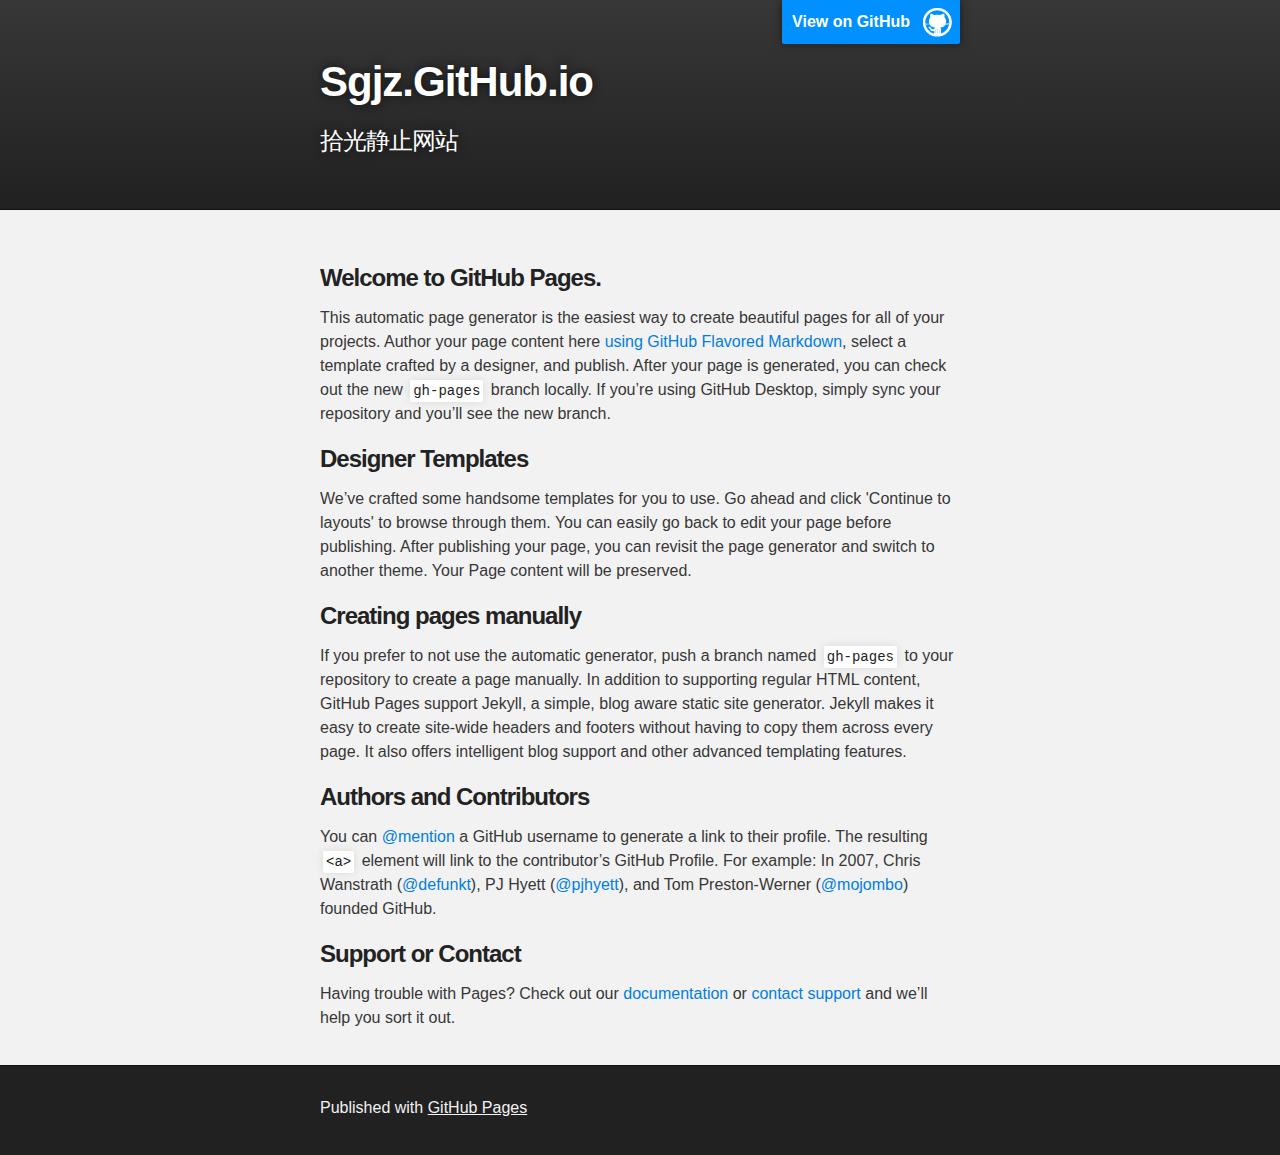
==== index.html @ ea0bc55b "Replace master branch with page content via GitHub" ====
<!DOCTYPE html>
<html>

  <head>
    <meta charset='utf-8'>
    <meta http-equiv="X-UA-Compatible" content="chrome=1">
    <meta name="description" content="Sgjz.GitHub.io : 拾光静止网站">

    <link rel="stylesheet" type="text/css" media="screen" href="stylesheets/stylesheet.css">

    <title>Sgjz.GitHub.io</title>
  </head>

  <body>

    <!-- HEADER -->
    <div id="header_wrap" class="outer">
        <header class="inner">
          <a id="forkme_banner" href="https://github.com/sgjz">View on GitHub</a>

          <h1 id="project_title">Sgjz.GitHub.io</h1>
          <h2 id="project_tagline">拾光静止网站</h2>

        </header>
    </div>

    <!-- MAIN CONTENT -->
    <div id="main_content_wrap" class="outer">
      <section id="main_content" class="inner">
        <h3>
<a id="welcome-to-github-pages" class="anchor" href="#welcome-to-github-pages" aria-hidden="true"><span aria-hidden="true" class="octicon octicon-link"></span></a>Welcome to GitHub Pages.</h3>

<p>This automatic page generator is the easiest way to create beautiful pages for all of your projects. Author your page content here <a href="https://guides.github.com/features/mastering-markdown/">using GitHub Flavored Markdown</a>, select a template crafted by a designer, and publish. After your page is generated, you can check out the new <code>gh-pages</code> branch locally. If you’re using GitHub Desktop, simply sync your repository and you’ll see the new branch.</p>

<h3>
<a id="designer-templates" class="anchor" href="#designer-templates" aria-hidden="true"><span aria-hidden="true" class="octicon octicon-link"></span></a>Designer Templates</h3>

<p>We’ve crafted some handsome templates for you to use. Go ahead and click 'Continue to layouts' to browse through them. You can easily go back to edit your page before publishing. After publishing your page, you can revisit the page generator and switch to another theme. Your Page content will be preserved.</p>

<h3>
<a id="creating-pages-manually" class="anchor" href="#creating-pages-manually" aria-hidden="true"><span aria-hidden="true" class="octicon octicon-link"></span></a>Creating pages manually</h3>

<p>If you prefer to not use the automatic generator, push a branch named <code>gh-pages</code> to your repository to create a page manually. In addition to supporting regular HTML content, GitHub Pages support Jekyll, a simple, blog aware static site generator. Jekyll makes it easy to create site-wide headers and footers without having to copy them across every page. It also offers intelligent blog support and other advanced templating features.</p>

<h3>
<a id="authors-and-contributors" class="anchor" href="#authors-and-contributors" aria-hidden="true"><span aria-hidden="true" class="octicon octicon-link"></span></a>Authors and Contributors</h3>

<p>You can <a href="https://help.github.com/articles/basic-writing-and-formatting-syntax/#mentioning-users-and-teams" class="user-mention">@mention</a> a GitHub username to generate a link to their profile. The resulting <code>&lt;a&gt;</code> element will link to the contributor’s GitHub Profile. For example: In 2007, Chris Wanstrath (<a href="https://github.com/defunkt" class="user-mention">@defunkt</a>), PJ Hyett (<a href="https://github.com/pjhyett" class="user-mention">@pjhyett</a>), and Tom Preston-Werner (<a href="https://github.com/mojombo" class="user-mention">@mojombo</a>) founded GitHub.</p>

<h3>
<a id="support-or-contact" class="anchor" href="#support-or-contact" aria-hidden="true"><span aria-hidden="true" class="octicon octicon-link"></span></a>Support or Contact</h3>

<p>Having trouble with Pages? Check out our <a href="https://help.github.com/pages">documentation</a> or <a href="https://github.com/contact">contact support</a> and we’ll help you sort it out.</p>
      </section>
    </div>

    <!-- FOOTER  -->
    <div id="footer_wrap" class="outer">
      <footer class="inner">
        <p>Published with <a href="https://pages.github.com">GitHub Pages</a></p>
      </footer>
    </div>

    

  </body>
</html>
---- stylesheets/stylesheet.css ----
/*******************************************************************************
Slate Theme for GitHub Pages
by Jason Costello, @jsncostello
*******************************************************************************/

@import url(github-light.css);

/*******************************************************************************
MeyerWeb Reset
*******************************************************************************/

html, body, div, span, applet, object, iframe,
h1, h2, h3, h4, h5, h6, p, blockquote, pre,
a, abbr, acronym, address, big, cite, code,
del, dfn, em, img, ins, kbd, q, s, samp,
small, strike, strong, sub, sup, tt, var,
b, u, i, center,
dl, dt, dd, ol, ul, li,
fieldset, form, label, legend,
table, caption, tbody, tfoot, thead, tr, th, td,
article, aside, canvas, details, embed,
figure, figcaption, footer, header, hgroup,
menu, nav, output, ruby, section, summary,
time, mark, audio, video {
  margin: 0;
  padding: 0;
  border: 0;
  font: inherit;
  vertical-align: baseline;
}

/* HTML5 display-role reset for older browsers */
article, aside, details, figcaption, figure,
footer, header, hgroup, menu, nav, section {
  display: block;
}

ol, ul {
  list-style: none;
}

table {
  border-collapse: collapse;
  border-spacing: 0;
}

/*******************************************************************************
Theme Styles
*******************************************************************************/

body {
  box-sizing: border-box;
  color:#373737;
  background: #212121;
  font-size: 16px;
  font-family: 'Myriad Pro', Calibri, Helvetica, Arial, sans-serif;
  line-height: 1.5;
  -webkit-font-smoothing: antialiased;
}

h1, h2, h3, h4, h5, h6 {
  margin: 10px 0;
  font-weight: 700;
  color:#222222;
  font-family: 'Lucida Grande', 'Calibri', Helvetica, Arial, sans-serif;
  letter-spacing: -1px;
}

h1 {
  font-size: 36px;
  font-weight: 700;
}

h2 {
  padding-bottom: 10px;
  font-size: 32px;
  background: url('../images/bg_hr.png') repeat-x bottom;
}

h3 {
  font-size: 24px;
}

h4 {
  font-size: 21px;
}

h5 {
  font-size: 18px;
}

h6 {
  font-size: 16px;
}

p {
  margin: 10px 0 15px 0;
}

footer p {
  color: #f2f2f2;
}

a {
  text-decoration: none;
  color: #007edf;
  text-shadow: none;

  transition: color 0.5s ease;
  transition: text-shadow 0.5s ease;
  -webkit-transition: color 0.5s ease;
  -webkit-transition: text-shadow 0.5s ease;
  -moz-transition: color 0.5s ease;
  -moz-transition: text-shadow 0.5s ease;
  -o-transition: color 0.5s ease;
  -o-transition: text-shadow 0.5s ease;
  -ms-transition: color 0.5s ease;
  -ms-transition: text-shadow 0.5s ease;
}

a:hover, a:focus {text-decoration: underline;}

footer a {
  color: #F2F2F2;
  text-decoration: underline;
}

em {
  font-style: italic;
}

strong {
  font-weight: bold;
}

img {
  position: relative;
  margin: 0 auto;
  max-width: 739px;
  padding: 5px;
  margin: 10px 0 10px 0;
  border: 1px solid #ebebeb;

  box-shadow: 0 0 5px #ebebeb;
  -webkit-box-shadow: 0 0 5px #ebebeb;
  -moz-box-shadow: 0 0 5px #ebebeb;
  -o-box-shadow: 0 0 5px #ebebeb;
  -ms-box-shadow: 0 0 5px #ebebeb;
}

p img {
  display: inline;
  margin: 0;
  padding: 0;
  vertical-align: middle;
  text-align: center;
  border: none;
}

pre, code {
  width: 100%;
  color: #222;
  background-color: #fff;

  font-family: Monaco, "Bitstream Vera Sans Mono", "Lucida Console", Terminal, monospace;
  font-size: 14px;

  border-radius: 2px;
  -moz-border-radius: 2px;
  -webkit-border-radius: 2px;
}

pre {
  width: 100%;
  padding: 10px;
  box-shadow: 0 0 10px rgba(0,0,0,.1);
  overflow: auto;
}

code {
  padding: 3px;
  margin: 0 3px;
  box-shadow: 0 0 10px rgba(0,0,0,.1);
}

pre code {
  display: block;
  box-shadow: none;
}

blockquote {
  color: #666;
  margin-bottom: 20px;
  padding: 0 0 0 20px;
  border-left: 3px solid #bbb;
}


ul, ol, dl {
  margin-bottom: 15px
}

ul {
  list-style-position: inside;
  list-style: disc;
  padding-left: 20px;
}

ol {
  list-style-position: inside;
  list-style: decimal;
  padding-left: 20px;
}

dl dt {
  font-weight: bold;
}

dl dd {
  padding-left: 20px;
  font-style: italic;
}

dl p {
  padding-left: 20px;
  font-style: italic;
}

hr {
  height: 1px;
  margin-bottom: 5px;
  border: none;
  background: url('../images/bg_hr.png') repeat-x center;
}

table {
  border: 1px solid #373737;
  margin-bottom: 20px;
  text-align: left;
 }

th {
  font-family: 'Lucida Grande', 'Helvetica Neue', Helvetica, Arial, sans-serif;
  padding: 10px;
  background: #373737;
  color: #fff;
 }

td {
  padding: 10px;
  border: 1px solid #373737;
 }

form {
  background: #f2f2f2;
  padding: 20px;
}

/*******************************************************************************
Full-Width Styles
*******************************************************************************/

.outer {
  width: 100%;
}

.inner {
  position: relative;
  max-width: 640px;
  padding: 20px 10px;
  margin: 0 auto;
}

#forkme_banner {
  display: block;
  position: absolute;
  top:0;
  right: 10px;
  z-index: 10;
  padding: 10px 50px 10px 10px;
  color: #fff;
  background: url('../images/blacktocat.png') #0090ff no-repeat 95% 50%;
  font-weight: 700;
  box-shadow: 0 0 10px rgba(0,0,0,.5);
  border-bottom-left-radius: 2px;
  border-bottom-right-radius: 2px;
}

#header_wrap {
  background: #212121;
  background: -moz-linear-gradient(top, #373737, #212121);
  background: -webkit-linear-gradient(top, #373737, #212121);
  background: -ms-linear-gradient(top, #373737, #212121);
  background: -o-linear-gradient(top, #373737, #212121);
  background: linear-gradient(top, #373737, #212121);
}

#header_wrap .inner {
  padding: 50px 10px 30px 10px;
}

#project_title {
  margin: 0;
  color: #fff;
  font-size: 42px;
  font-weight: 700;
  text-shadow: #111 0px 0px 10px;
}

#project_tagline {
  color: #fff;
  font-size: 24px;
  font-weight: 300;
  background: none;
  text-shadow: #111 0px 0px 10px;
}

#downloads {
  position: absolute;
  width: 210px;
  z-index: 10;
  bottom: -40px;
  right: 0;
  height: 70px;
  background: url('../images/icon_download.png') no-repeat 0% 90%;
}

.zip_download_link {
  display: block;
  float: right;
  width: 90px;
  height:70px;
  text-indent: -5000px;
  overflow: hidden;
  background: url(../images/sprite_download.png) no-repeat bottom left;
}

.tar_download_link {
  display: block;
  float: right;
  width: 90px;
  height:70px;
  text-indent: -5000px;
  overflow: hidden;
  background: url(../images/sprite_download.png) no-repeat bottom right;
  margin-left: 10px;
}

.zip_download_link:hover {
  background: url(../images/sprite_download.png) no-repeat top left;
}

.tar_download_link:hover {
  background: url(../images/sprite_download.png) no-repeat top right;
}

#main_content_wrap {
  background: #f2f2f2;
  border-top: 1px solid #111;
  border-bottom: 1px solid #111;
}

#main_content {
  padding-top: 40px;
}

#footer_wrap {
  background: #212121;
}



/*******************************************************************************
Small Device Styles
*******************************************************************************/

@media screen and (max-width: 480px) {
  body {
    font-size:14px;
  }

  #downloads {
    display: none;
  }

  .inner {
    min-width: 320px;
    max-width: 480px;
  }

  #project_title {
  font-size: 32px;
  }

  h1 {
    font-size: 28px;
  }

  h2 {
    font-size: 24px;
  }

  h3 {
    font-size: 21px;
  }

  h4 {
    font-size: 18px;
  }

  h5 {
    font-size: 14px;
  }

  h6 {
    font-size: 12px;
  }

  code, pre {
    min-width: 320px;
    max-width: 480px;
    font-size: 11px;
  }

}
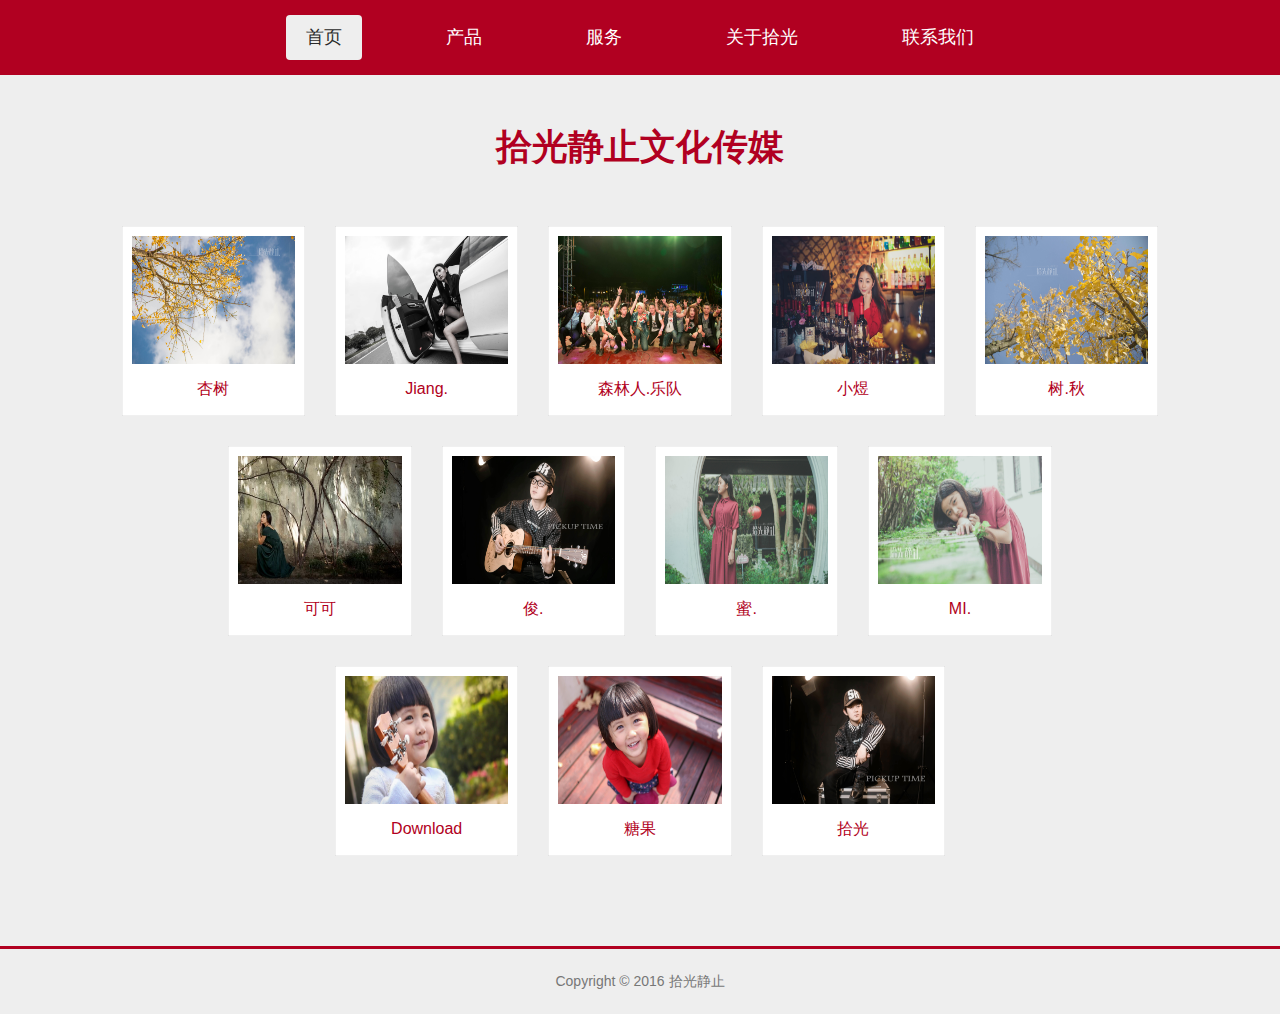
==== commit 911605b2: "init" ====
--- a/index.html
+++ b/index.html
@@ -1,67 +1,653 @@
 <!DOCTYPE html>
-<html>
-
-  <head>
-    <meta charset='utf-8'>
-    <meta http-equiv="X-UA-Compatible" content="chrome=1">
-    <meta name="description" content="Sgjz.GitHub.io : 拾光静止网站">
-
-    <link rel="stylesheet" type="text/css" media="screen" href="stylesheets/stylesheet.css">
-
-    <title>Sgjz.GitHub.io</title>
-  </head>
-
-  <body>
-
-    <!-- HEADER -->
-    <div id="header_wrap" class="outer">
-        <header class="inner">
-          <a id="forkme_banner" href="https://github.com/sgjz">View on GitHub</a>
-
-          <h1 id="project_title">Sgjz.GitHub.io</h1>
-          <h2 id="project_tagline">拾光静止网站</h2>
-
-        </header>
+<!--[if lt IE 7]> <html class="no-js lt-ie9 lt-ie8 lt-ie7" lang="en"> 
+<![endif]-->
+<!--[if IE 7]> <html class="no-js lt-ie9 lt-ie8" lang="en"> 
+<![endif]-->
+<!--[if IE 8]> <html class="no-js lt-ie9" lang="en"> <![endif]-->
+<!--[if gt IE 8]><!-->
+<html class="no-js" lang="en">
+<!--<![endif]-->
+
+<head>
+    <title>贵州拾光静止文化传媒有限公司</title>
+    <meta name="keywords" content="拾光静止,拾光,静止,影像传媒,张俊,贵州拾光,欧亚学院,大坝场" />
+    <meta name="description" content="贵州拾光静止文化传媒有限公司网站"/>
+    <meta name="author" content="张颐，974901054@qq.com">
+    <meta name="viewport" content="width=device-width, initial-scale=1.0">
+    <meta charset="UTF-8">
+    <!-- <link href='http://fonts.googleapis.com/css?family=Open+Sans:400italic,600italic,700italic,400,600,700,800' rel='stylesheet' type='text/css'> -->
+    <!-- CSS Bootstrap & Custom -->
+    <link rel="stylesheet" href="css/bootstrap.min.css">
+    <link rel="stylesheet" href="css/animate.css">
+    <link rel="stylesheet" href="css/font-awesome.min.css">
+    <link rel="stylesheet" href="css/templatemo_misc.css">
+    <!-- Main CSS -->
+    <link rel="stylesheet" href="css/templatemo_style.css">
+    <!-- Favicons -->
+    <link rel="shortcut icon" href="images/ico/favicon.ico">
+</head>
+
+<body>
+    <div class="site-header">
+        <div class="main-navigation">
+            <div class="responsive_menu">
+                <ul>
+                    <!-- <li><a class="show-1 templatemo_home" href="#">Gallery</a></li>
+                    <li><a class="show-2 templatemo_page2" href="#">Products</a></li>
+                    <li><a class="show-3 templatemo_page3" href="#">Services</a></li>
+                    <li><a class="show-4 templatemo_page4" href="#">About Us</a></li>
+                    <li><a class="show-5 templatemo_page5" href="#">Contact Us</a></li> -->
+
+                    <li><a class="show-1 templatemo_home" href="#">首页</a></li>
+                    <li><a class="show-2 templatemo_page2" href="#">产品</a></li>
+                    <li><a class="show-3 templatemo_page3" href="#">服务</a></li>
+                    <li><a class="show-4 templatemo_page4" href="#">关于拾光</a></li>
+                    <li><a class="show-5 templatemo_page5" href="#">联系我们</a></li>
+                
+                </ul>
+            </div>
+            <div class="container">
+                <div class="row">
+                    <div class="col-md-12 responsive-menu">
+                        <a href="#" class="menu-toggle-btn">
+                            <i class="fa fa-bars"></i>
+                        </a>
+                    </div>
+                    <!-- /.col-md-12 -->
+                    <div class="col-md-12 main_menu">
+                        <ul>
+                            <li><a class="show-1 templatemo_home" href="#">首页</a></li>
+                            <li><a class="show-2 templatemo_page2" href="#">产品</a></li>
+                            <li><a class="show-3 templatemo_page3" href="#">服务</a></li>
+                            <li><a class="show-4 templatemo_page4" href="#">关于拾光</a></li>
+                            <li><a class="show-5 templatemo_page5" href="#">联系我们</a></li>
+                        </ul>
+                    </div>
+                    <!-- /.col-md-12 -->
+                </div>
+                <!-- /.row -->
+            </div>
+            <a class="navigation-bg" href="#" title="" target="_blank"><img src="images/header.png" alt="" /></a>
+            <!-- /.container -->
+        </div>
+        <!-- /.main-navigation -->
+        <div class="container">
+            <div class="row">
+                <div class="col-md-12 text-center">
+                    <a class="templatemo_logo" href="http://www.cssmoban.com/">
+                        <h1><!-- Concept -->拾光静止文化传媒</h1>
+                    </a>
+                    <!-- /.logo -->
+                </div>
+                <!-- /.col-md-12 -->
+            </div>
+            <!-- /.row -->
+        </div>
+        <!-- /.container -->
     </div>
-
-    <!-- MAIN CONTENT -->
-    <div id="main_content_wrap" class="outer">
-      <section id="main_content" class="inner">
-        <h3>
-<a id="welcome-to-github-pages" class="anchor" href="#welcome-to-github-pages" aria-hidden="true"><span aria-hidden="true" class="octicon octicon-link"></span></a>Welcome to GitHub Pages.</h3>
-
-<p>This automatic page generator is the easiest way to create beautiful pages for all of your projects. Author your page content here <a href="https://guides.github.com/features/mastering-markdown/">using GitHub Flavored Markdown</a>, select a template crafted by a designer, and publish. After your page is generated, you can check out the new <code>gh-pages</code> branch locally. If you’re using GitHub Desktop, simply sync your repository and you’ll see the new branch.</p>
-
-<h3>
-<a id="designer-templates" class="anchor" href="#designer-templates" aria-hidden="true"><span aria-hidden="true" class="octicon octicon-link"></span></a>Designer Templates</h3>
-
-<p>We’ve crafted some handsome templates for you to use. Go ahead and click 'Continue to layouts' to browse through them. You can easily go back to edit your page before publishing. After publishing your page, you can revisit the page generator and switch to another theme. Your Page content will be preserved.</p>
-
-<h3>
-<a id="creating-pages-manually" class="anchor" href="#creating-pages-manually" aria-hidden="true"><span aria-hidden="true" class="octicon octicon-link"></span></a>Creating pages manually</h3>
-
-<p>If you prefer to not use the automatic generator, push a branch named <code>gh-pages</code> to your repository to create a page manually. In addition to supporting regular HTML content, GitHub Pages support Jekyll, a simple, blog aware static site generator. Jekyll makes it easy to create site-wide headers and footers without having to copy them across every page. It also offers intelligent blog support and other advanced templating features.</p>
-
-<h3>
-<a id="authors-and-contributors" class="anchor" href="#authors-and-contributors" aria-hidden="true"><span aria-hidden="true" class="octicon octicon-link"></span></a>Authors and Contributors</h3>
-
-<p>You can <a href="https://help.github.com/articles/basic-writing-and-formatting-syntax/#mentioning-users-and-teams" class="user-mention">@mention</a> a GitHub username to generate a link to their profile. The resulting <code>&lt;a&gt;</code> element will link to the contributor’s GitHub Profile. For example: In 2007, Chris Wanstrath (<a href="https://github.com/defunkt" class="user-mention">@defunkt</a>), PJ Hyett (<a href="https://github.com/pjhyett" class="user-mention">@pjhyett</a>), and Tom Preston-Werner (<a href="https://github.com/mojombo" class="user-mention">@mojombo</a>) founded GitHub.</p>
-
-<h3>
-<a id="support-or-contact" class="anchor" href="#support-or-contact" aria-hidden="true"><span aria-hidden="true" class="octicon octicon-link"></span></a>Support or Contact</h3>
-
-<p>Having trouble with Pages? Check out our <a href="https://help.github.com/pages">documentation</a> or <a href="https://github.com/contact">contact support</a> and we’ll help you sort it out.</p>
-      </section>
+    <!-- /.site-header -->
+    <div id="menu-container">
+        <div class="content homepage" id="menu-1">
+            <div class="container-fluid">
+                <div class="row">
+                    <div class="col-md-2 col-sm-6 col-md-offset-1">
+                        <div class="gallery-item">
+                            <img src="images/XS/IMG_4655.jpg" alt="image 1">
+                            <!-- gallery-item1 -->
+                            <div class="overlay">
+                                <a href="images/XS/IMG_4655.jpg" data-rel="lightbox" class="fa fa-expand"></a>
+                                <!-- gallery-item1 -->
+                            </div>
+                            <div class="content-gallery">
+                                <h3>杏树</h3>
+                                <!-- Etiam sed felis -->
+                            </div>
+                        </div>
+                        <!-- /.gallery-item -->
+                    </div>
+                    <!-- /.col-md-2 -->
+                    <div class="col-md-2 col-sm-6">
+                        <div class="gallery-item">
+                            <div class="image">
+                                <div class="overlay">
+                                    <a href="images/Jiang/IMG_1737.jpg" data-rel="lightbox" class="fa fa-expand"></a>
+                                </div>
+                                <img src="images/Jiang/IMG_1737.jpg" alt="image 2">
+                            </div>
+                            <div class="content-gallery">
+                                <h3>Jiang.</h3>
+                            </div>
+                        </div>
+                        <!-- /.gallery-item -->
+                    </div>
+                    <!-- /.col-md-2 -->
+                    <div class="col-md-2 col-sm-6">
+                        <div class="gallery-item">
+                            <div class="image">
+                                <div class="overlay">
+                                    <a href="images/SLR/IMG_6985.jpg" data-rel="lightbox" class="fa fa-expand"></a>
+                                </div>
+                                <img src="images/SLR/IMG_6985.jpg" alt="image 3">
+                            </div>
+                            <div class="content-gallery">
+                                <h3>森林人.乐队</h3>
+                            </div>
+                        </div>
+                        <!-- /.gallery-item -->
+                    </div>
+                    <!-- /.col-md-2 -->
+                    <div class="col-md-2 col-sm-6">
+                        <div class="gallery-item">
+                            <div class="image">
+                                <div class="overlay">
+                                    <a href="images/XY/IMG_2899.jpg" data-rel="lightbox" class="fa fa-expand"></a>
+                                </div>
+                                <img src="images/XY/IMG_2899.jpg" alt="image 4">
+                            </div>
+                            <div class="content-gallery">
+                                <h3>小煜</h3>
+                            </div>
+                        </div>
+                        <!-- /.gallery-item -->
+                    </div>
+                    <!-- /.col-md-2 -->
+                    <div class="col-md-2 col-sm-6">
+                        <div class="gallery-item">
+                            <div class="image">
+                                <div class="overlay">
+                                    <a href="images/XS/IMG_4760.jpg" data-rel="lightbox" class="fa fa-expand"></a>
+                                </div>
+                                <img src="images/XS/IMG_4760.jpg" alt="image 5">
+                            </div>
+                            <div class="content-gallery">
+                                <h3>树.秋</h3>
+                            </div>
+                        </div>
+                        <!-- /.gallery-item -->
+                    </div>
+                    <!-- /.col-md-2 -->
+                    <div class="col-md-2 col-sm-6 col-md-offset-2">
+                        <div class="gallery-item">
+                            <div class="image">
+                                <div class="overlay">
+                                    <a href="images/KK/IMG_1231.jpg" data-rel="lightbox" class="fa fa-expand"></a>
+                                </div>
+                                <img src="images/KK/IMG_1231.jpg" alt="image 6">
+                            </div>
+                            <div class="content-gallery">
+                                <h3>可可</h3>
+                            </div>
+                        </div>
+                        <!-- /.gallery-item -->
+                    </div>
+                    <!-- /.col-md-2 -->
+                    <div class="col-md-2 col-sm-6">
+                        <div class="gallery-item">
+                            <div class="image">
+                                <div class="overlay">
+                                    <a href="images/ZJ/IMG_3345.jpg" data-rel="lightbox" class="fa fa-expand"></a>
+                                </div>
+                                <img src="images/ZJ/IMG_3345.jpg" alt="image 7">
+                            </div>
+                            <div class="content-gallery">
+                                <h3>俊.</h3>
+                            </div>
+                        </div>
+                        <!-- /.gallery-item -->
+                    </div>
+                    <!-- /.col-md-2 -->
+                    <div class="col-md-2 col-sm-6">
+                        <div class="gallery-item">
+                            <div class="image">
+                                <div class="overlay">
+                                    <a href="images/MM/IMG_7778.jpg" data-rel="lightbox" class="fa fa-expand"></a>
+                                </div>
+                                <img src="images/MM/IMG_7778.jpg" alt="image 8">
+                            </div>
+                            <div class="content-gallery">
+                                <h3>蜜.</h3>
+                            </div>
+                        </div>
+                        <!-- /.gallery-item -->
+                    </div>
+                    <!-- /.col-md-2 -->
+                    <div class="col-md-2 col-sm-6">
+                        <div class="gallery-item">
+                            <div class="image">
+                                <div class="overlay">
+                                    <a href="images/MM/IMG_7777.jpg" data-rel="lightbox" class="fa fa-expand"></a>
+                                </div>
+                                <img src="images/MM/IMG_7777.jpg" alt="image 9">
+                            </div>
+                            <div class="content-gallery">
+                                <h3>MI.</h3>
+                            </div>
+                        </div>
+                        <!-- /.gallery-item -->
+                    </div>
+                    <!-- /.col-md-2 -->
+                    <div class="col-md-2 col-sm-6 col-md-offset-3">
+                        <div class="gallery-item">
+                            <div class="image">
+                                <div class="overlay">
+                                    <a href="images/TG/IMG_2374.jpg" data-rel="lightbox" class="fa fa-expand"></a>
+                                </div>
+                                <img src="images/TG/IMG_2374.jpg" alt="image 10">
+                            </div>
+                            <div class="content-gallery">
+                                <h3>Download</h3>
+                            </div>
+                        </div>
+                        <!-- /.gallery-item -->
+                    </div>
+                    <!-- /.col-md-2 -->
+                    <div class="col-md-2 col-sm-6">
+                        <div class="gallery-item">
+                            <div class="image">
+                                <div class="overlay">
+                                    <a href="images/TG/IMG_2312.jpg" data-rel="lightbox" class="fa fa-expand"></a>
+                                </div>
+                                <img src="images/TG/IMG_2312.jpg" alt="image 11">
+                            </div>
+                            <div class="content-gallery">
+                                <h3>糖果</h3>
+                            </div>
+                        </div>
+                        <!-- /.gallery-item -->
+                    </div>
+                    <!-- /.col-md-2 -->
+                    <div class="col-md-2 col-sm-6">
+                        <div class="gallery-item">
+                            <div class="image">
+                                <div class="overlay">
+                                    <a href="images/ZJ/IMG_3333.jpg" data-rel="lightbox" class="fa fa-expand"></a>
+                                </div>
+                                <img src="images/ZJ/IMG_3333.jpg" alt="image 12">
+                            </div>
+                            <div class="content-gallery">
+                                <h3>拾光</h3>
+                            </div>
+                        </div>
+                        <!-- /.gallery-item -->
+                    </div>
+                    <!-- /.col-md-2 -->
+                </div>
+                <!-- /.row -->
+            </div>
+            <!-- /.slide-item -->
+        </div>
+        <!-- /.homepage -->
+        <div class="content products" id="menu-2">
+            <div class="container">
+                <div class="row">
+                    <div class="col-md-4 col-sm-6">
+                        <div class="product-item">
+                            <img src="images/products/product1.jpg" alt="product 1">
+                            <a href="#" class="product-title">产品1</a>
+                            <p>产品1介绍</p>
+                        </div>
+                        <!-- /.product-item -->
+                    </div>
+                    <!-- /.col-md-4 -->
+                    <div class="col-md-4 col-sm-6">
+                        <div class="product-item">
+                            <img src="images/products/product2.jpg" alt="product 2">
+                            <a href="#" class="product-title">Nunc pulvinar leo nec</a>
+                            <p>Morbi nec mauris quis massa luctus consequat sit amet luctus metus. Etiam sollicitudin leo.</p>
+                        </div>
+                        <!-- /.product-item -->
+                    </div>
+                    <!-- /.col-md-4 -->
+                    <div class="col-md-4 col-sm-6">
+                        <div class="product-item">
+                            <img src="images/products/product3.jpg" alt="product 3">
+                            <a href="#" class="product-title">Curabitur mollis dignissim</a>
+                            <p>Cras convallis erat vitae odio. Pellentesque rutrum nisl dui, dignissim accumsan nisl.</p>
+                        </div>
+                        <!-- /.product-item -->
+                    </div>
+                    <!-- /.col-md-4 -->
+                    <div class="col-md-4 col-sm-6">
+                        <div class="product-item">
+                            <img src="images/products/product4.jpg" alt="product 4">
+                            <a href="http://www.cssmoban.com/" class="product-title">Morbi venenatis nunc</a>
+                            <p>Nulla vel est in sapien dictum vestibulum eu ac enim. Proin pharetra mi eget sem bibendum.</p>
+                        </div>
+                        <!-- /.product-item -->
+                    </div>
+                    <!-- /.col-md-4 -->
+                    <div class="col-md-4 col-sm-6">
+                        <div class="product-item">
+                            <img src="images/products/product5.jpg" alt="product 5">
+                            <a href="#" class="product-title">Phasellus id elementum</a>
+                            <p>Etiam sed felis id eros imperdiet tempus. Mauris sit amet metus risus. Vestibulum mi velit.</p>
+                        </div>
+                        <!-- /.product-item -->
+                    </div>
+                    <!-- /.col-md-4 -->
+                    <div class="col-md-4 col-sm-6">
+                        <div class="product-item">
+                            <img src="images/products/product6.jpg" alt="product 6">
+                            <a href="http://www.cssmoban.com/page/6" class="product-title">Donec ullamcorper</a>
+                            <p>Lorem ipsum dolor sit amet, consectetur adipisicing elit. Nostrum, animi quia voluptatem.</p>
+                        </div>
+                        <!-- /.product-item -->
+                    </div>
+                    <!-- /.col-md-4 -->
+                </div>
+                <!-- /.row -->
+            </div>
+            <!-- /.slide-item -->
+        </div>
+        <!-- /.products -->
+        <div class="content services" id="menu-3">
+            <div class="container">
+                <div class="row">
+                    <div class="col-md-9 col-sm-10">
+                        <div class="inner-content">
+                            <div class="toggle-content" id="tab1">
+                                <h2 class="page-title">Our Services</h2>
+                                <p>Proin accumsan, velit at pretium eleifend, lectus neque volutpat tortor, at placerat arcu odio vitae nisl. Curabitur dui ipsum, varius lobortis eros eget, faucibus faucibus nisl. <a href="#">Donec tincidunt</a> est a scelerisque suscipit. Vivamus sit amet purus at ante mollis mattis a at ante. Praesent purus metus, aliquet non porta sit amet, ultrices sit amet purus. Phasellus vitae orci diam. Cras sit amet gravida neque, auctor lobortis nibh.</p>
+                                <ul>
+                                    <li>Lorem ipsum dolor sit amet, consectetur adipisicing elit.</li>
+                                    <li>Aliquid, beatae, ea delectus asperiores nostrum tempora nihil facere.</li>
+                                    <li>Consequatur nesciunt dolorem deserunt necessitatibus.</li>
+                                    <li>Iste laboriosam qui pariatur cum sint modi.</li>
+                                </ul>
+                                <p>Concept is <a href="http://www.cssmoban.com">free responsive template</a> based on <a href="http://getbootstrap.com">Bootstrap</a> framework. Gallery page is integrated with <a href="https://github.com/duncanmcdougall/Responsive-Lightbox">responsive lightbox</a>. Credit goes to <a href="http://unsplash.com">Unsplash</a> for all images featured in this template. This template can be viewed in mobile phones or tablets. Feel free to use this layout for your websites.</p>
+                            </div>
+                            <!-- /.toggle-content -->
+                            <div class="toggle-content" id="tab2">
+                                <h2 class="page-title">Our Support</h2>
+                                <p>Quisque vestibulum sed mauris vel aliquet. Etiam in purus a massa mattis bibendum. Donec dolor odio, porttitor molestie euismod dictum, ultrices vel ipsum. Phasellus id sollicitudin erat. Nullam imperdiet sed metus iaculis dapibus. <a href="#">Duis pharetra</a> feugiat metus in sollicitudin.</p>
+                                <p>Proin cursus dapibus ipsum, vel congue tellus malesuada aliquam. Nullam id arcu urna. Donec at velit vel velit ultricies accumsan. Integer commodo dui libero, vitae rhoncus ante porttitor ac. Pellentesque sit amet lectus eros. <a href="h#">Aliquam placerat</a> varius quam sed aliquam. Curabitur turpis diam, iaculis sit amet auctor ut, cursus quis velit. Mauris non risus vitae purus sodales rhoncus.</p>
+                                <p>Sed feugiat a turpis vitae porttitor. Proin placerat vitae enim ac scelerisque. Cras ac lectus hendrerit, pellentesque metus ut, molestie diam. Nam vitae bibendum velit, eu fermentum dui. In sodales dolor interdum egestas consequat. Integer id dolor nulla. Donec nec ante mauris.</p>
+                            </div>
+                            <!-- /.toggle-content -->
+                            <div class="toggle-content" id="tab3">
+                                <h2 class="page-title">Testimonials</h2>
+                                <p>Duis interdum eros elit, ut semper massa imperdiet vitae. Pellentesque habitant morbi tristique senectus et netus et malesuada fames ac turpis egestas. Ut pretium vehicula est tristique volutpat. Duis ac felis quis augue dapibus hendrerit. Vivamus pretium, felis sed dignissim commodo, quam turpis commodo ipsum, at varius nisi risus ut dolor. Mauris quam purus, molestie ac urna eu, sagittis sagittis dui.</p>
+                                <p><a href="h#">Integer risus mauris</a>, fermentum ac risus eu, vehicula tempus augue. Morbi egestas nulla turpis, non sollicitudin justo interdum ac. Pellentesque elementum, urna bibendum semper ullamcorper, lorem justo gravida arcu, ut pellentesque nulla orci in neque. Curabitur in commodo sem, rhoncus lobortis mi. Maecenas sit amet arcu sapien.</p>
+                                <p>Phasellus molestie molestie metus quis elementum. Cras dictum rutrum arcu id interdum. Vivamus suscipit suscipit mauris eget feugiat. Sed sagittis enim id tempus vulputate. Aliquam erat volutpat. In quis neque sodales, pulvinar turpis sed, lacinia sem.</p>
+                            </div>
+                            <!-- /.toggle-content -->
+                        </div>
+                        <!-- /.inner-content -->
+                    </div>
+                    <!-- /.col-md-9 -->
+                    <div class="col-md-3 col-sm-2">
+                        <div id="icons">
+                            <ul class="tabs">
+                                <li>
+                                    <a href="#tab1" class="icon-item">
+                                        <i class="fa fa-cogs"></i>
+                                        <span>Services</span>
+                                    </a>
+                                    <!-- /.icon-item -->
+                                </li>
+                                <li>
+                                    <a href="#tab2" class="icon-item">
+                                        <i class="fa fa-leaf"></i>
+                                        <span>Our Support</span>
+                                    </a>
+                                    <!-- /.icon-item -->
+                                </li>
+                                <li>
+                                    <a href="#tab3" class="icon-item">
+                                        <i class="fa fa-users"></i>
+                                        <span>Testimonials</span>
+                                    </a>
+                                    <!-- /.icon-item -->
+                                </li>
+                            </ul>
+                        </div>
+                        <!-- /.icons -->
+                    </div>
+                    <!-- /.col-md-3 -->
+                </div>
+                <!-- /.row -->
+            </div>
+            <!-- /.container -->
+        </div>
+        <!-- /.services -->
+        <div class="copyrights">Collect from <a href="http://www.cssmoban.com/">Website Template</a></div>
+        <div class="content about" id="menu-4">
+            <div class="container">
+                <div class="row">
+                    <div class="col-md-9 col-sm-10">
+                        <div class="about-us-content">
+                            <div class="toggle-content" id="tab4">
+                                <h2 class="page-title">Our History</h2>
+                                <p><img src="images/products/product4.jpg" alt="product 4" class="img-responsive img_left">Vivamus eleifend vestibulum auctor. Nam ac leo sed nulla iaculis commodo sit amet a ligula. <a href="#">Proin consequat</a> magna nec sodales hendrerit. Nam commodo mi dolor, quis egestas lectus viverra eu. Cras accumsan ultrices turpis et lacinia. Sed non lobortis purus. Phasellus consequat, magna id rutrum lacinia, magna urna malesuada magna, ut fringilla odio sapien at nunc. <a href="h#">Proin nisl purus</a>, semper at fermentum sit amet, vehicula eget dolor. Integer sodales vehicula magna mattis semper. Etiam pellentesque semper mi vitae tempus. Praesent ut metus sed lacus egestas blandit eget gravida enim. Ut rutrum suscipit velit sit amet tempor. Donec rutrum, lacus non blandit rhoncus, nisi orci tempus risus, non vehicula enim lacus et est. In non gravida metus. Duis augue mauris, ullamcorper quis blandit sit amet, laoreet sed dui.</p>
+                                <ul>
+                                    <li>Cras quis nibh vitae ligula venenatis blandit ut eleifend nunc.</li>
+                                    <li>Morbi imperdiet mauris ut dolor pellentesque egestas.</li>
+                                    <li>Ut ultrices lorem quis tellus malesuada blandit.</li>
+                                    <li>Donec pharetra ante in sodales semper.</li>
+                                    <li>Nam vitae bibendum velit, eu fermentum dui.</li>
+                                </ul>
+                            </div>
+                            <!-- /.toggle-content -->
+                            <div class="toggle-content" id="tab5">
+                                <h2 class="page-title">Our Team</h2>
+                                <p><img src="images/products/product2.jpg" alt="product 2" class="img-responsive img_right">Duis purus mauris, tincidunt at consectetur non, tristique sodales ligula. Cras congue cursus risus, nec tempus mi porta eget. Cras ante metus, aliquam tincidunt eros sed, dignissim hendrerit est. Phasellus fringilla sit amet dui eu convallis. Mauris tristique, metus eget auctor tempor, elit odio vehicula mi, ac placerat lectus augue eu arcu. Interdum et malesuada fames ac ante ipsum primis in faucibus. Pellentesque habitant morbi tristique senectus et netus et malesuada fames ac turpis egestas. Mauris eu porta urna, a commodo leo. <a href="#">Phasellus porttitor</a>, nisl vitae molestie euismod, magna lorem porta ante, eu commodo nisl orci ut nisi. Curabitur imperdiet, arcu vitae tincidunt viverra, velit elit aliquam metus, sed ultrices metus odio sed nunc.</p>
+                                <p>Etiam lectus tortor, lobortis eu mattis nec, eleifend a nunc. Quisque consequat lectus sed imperdiet vulputate. Vivamus tristique non elit eu faucibus. Nam et arcu vestibulum, bibendum risus vitae, gravida libero. Suspendisse sed lacus neque. Nullam arcu elit, luctus ut enim et, eleifend varius dui. Fusce sit amet convallis lacus. Quisque vel ultricies libero. Morbi at tempor nisi.</p>
+                            </div>
+                            <!-- /.toggle-content -->
+                            <div class="toggle-content" id="tab6">
+                                <h2 class="page-title">Our Workspace</h2>
+                                <p><img src="images/products/product6.jpg" alt="product 6" class="img-responsive img_left">Labore, libero itaque quisquam officiis earum. Eaque, facilis, quibusdam, ab, voluptates quaerat dignissimos totam nam consequuntur labore explicabo temporibus atque aliquid asperiores error impedit repudiandae est nemo omnis sequi quae eius quos repellat doloribus cumque nulla sunt maxime ducimus commodi animi placeat quo debitis earum illum numquam inventore aspernatur necessitatibus voluptatum delectus maiores laboriosam magni ex illo quod corporis hic consectetur odio suscipit fugit qui aperiam. Sequi, quos, nam quam debitis architecto doloribus rerum illum magnam culpa ex eius nobis ducimus aspernatur aliquid laborum deleniti distinctio temporibus quae.</p>
+                                <p>Quisque consequat lectus sed imperdiet vulputate. <a href="#">Vivamus tristique</a> non elit eu faucibus. Nam et arcu vestibulum, bibendum risus vitae, gravida libero. Suspendisse sed lacus neque. Nullam arcu elit, luctus ut enim et, eleifend varius dui.</p>
+                            </div>
+                            <!-- /.toggle-content -->
+                        </div>
+                        <!-- /.inner-content -->
+                    </div>
+                    <!-- /.col-md-9 -->
+                    <div class="col-md-3 col-sm-2">
+                        <div id="icons-about">
+                            <ul class="tabs">
+                                <li>
+                                    <a href="#tab4" class="icon-item">
+                                        <i class="fa fa-umbrella"></i>
+                                        <span>Our History</span>
+                                    </a>
+                                    <!-- /.icon-item -->
+                                </li>
+                                <li>
+                                    <a href="#tab5" class="icon-item">
+                                        <i class="fa fa-camera"></i>
+                                        <span>Our Team</span>
+                                    </a>
+                                    <!-- /.icon-item -->
+                                </li>
+                                <li>
+                                    <a href="#tab6" class="icon-item">
+                                        <i class="fa fa-coffee"></i>
+                                        <span>Our Workspace</span>
+                                    </a>
+                                    <!-- /.icon-item -->
+                                </li>
+                            </ul>
+                        </div>
+                        <!-- /.icons -->
+                    </div>
+                    <!-- /.col-md-3 -->
+                </div>
+                <!-- /.row -->
+            </div>
+            <!-- /.container -->
+        </div>
+        <!-- /.services -->
+        <div class="content contact" id="menu-5">
+            <div class="container">
+                <div class="row">
+                    <div class="col-md-6">
+                        <div class="widget-content">
+                            <div class="page-title">Contact Us</div>
+                            <div class="contact-form">
+                                <fieldset>
+                                    <input id="name" type="text" name="name" placeholder="Name" maxlength="40">
+                                </fieldset>
+                                <fieldset>
+                                    <input type="email" name="email" id="email" placeholder="Email" maxlength="30">
+                                </fieldset>
+                                <fieldset>
+                                    <input type="text" name="subject" id="subject" placeholder="Subject" maxlength="60">
+                                </fieldset>
+                                <fieldset>
+                                    <textarea name="comments" id="comments" placeholder="Message"></textarea>
+                                </fieldset>
+                                <fieldset>
+                                    <input type="submit" name="send" value="Send Message" id="submit" class="button">
+                                </fieldset>
+                            </div>
+                            <!-- /.contact-form -->
+                        </div>
+                        <!-- /.inner-content -->
+                    </div>
+                    <!-- /.col-md-6 -->
+                    <div class="col-md-6">
+                        <div class="widget-content">
+                            <div class="page-title">Our Location</div>
+                            <div id="templatemo_map">
+                                <!--引用百度地图API-->
+                                <style type="text/css">
+                                html,
+                                body {
+                                    margin: 0;
+                                    padding: 0;
+                                }
+                                
+                                .iw_poi_title {
+                                    color: #CC5522;
+                                    font-size: 14px;
+                                    font-weight: bold;
+                                    overflow: hidden;
+                                    padding-right: 13px;
+                                    white-space: nowrap
+                                }
+                                
+                                .iw_poi_content {
+                                    font: 12px arial, sans-serif;
+                                    overflow: visible;
+                                    padding-top: 4px;
+                                    white-space: -moz-pre-wrap;
+                                    word-wrap: break-word
+                                }
+                                </style>
+                                <script type="text/javascript" src="http://api.map.baidu.com/api?key=&v=1.1&services=true"></script>
+                                </head>
+
+                                <body>
+                                    <!--百度地图容器-->
+                                    <div class="col-md-12" style="height:361px;border:#ccc solid 1px;" id="dituContent"></div><!-- width:697px; -->
+                                </body>
+                                <script type="text/javascript">
+                                //创建和初始化地图函数：
+                                function initMap() {
+                                    createMap(); //创建地图
+                                    setMapEvent(); //设置地图事件
+                                    addMapControl(); //向地图添加控件
+                                }
+
+                                //创建地图函数：
+                                function createMap() {
+                                    var map = new BMap.Map("dituContent"); //在百度地图容器中创建一个地图
+                                    var point = new BMap.Point(106.734552, 26.638281); //定义一个中心点坐标
+                                    map.centerAndZoom(point, 12); //设定地图的中心点和坐标并将地图显示在地图容器中
+                                    window.map = map; //将map变量存储在全局
+                                }
+
+                                //地图事件设置函数：
+                                function setMapEvent() {
+                                    map.enableDragging(); //启用地图拖拽事件，默认启用(可不写)
+                                    map.enableScrollWheelZoom(); //启用地图滚轮放大缩小
+                                    map.enableDoubleClickZoom(); //启用鼠标双击放大，默认启用(可不写)
+                                    map.enableKeyboard(); //启用键盘上下左右键移动地图
+                                }
+
+                                //地图控件添加函数：
+                                function addMapControl() {
+                                    //向地图中添加缩放控件
+                                    var ctrl_nav = new BMap.NavigationControl({
+                                        anchor: BMAP_ANCHOR_TOP_LEFT,
+                                        type: BMAP_NAVIGATION_CONTROL_LARGE
+                                    });
+                                    map.addControl(ctrl_nav);
+                                    //向地图中添加缩略图控件
+                                    var ctrl_ove = new BMap.OverviewMapControl({
+                                        anchor: BMAP_ANCHOR_BOTTOM_RIGHT,
+                                        isOpen: 1
+                                    });
+                                    map.addControl(ctrl_ove);
+                                    //向地图中添加比例尺控件
+                                    var ctrl_sca = new BMap.ScaleControl({
+                                        anchor: BMAP_ANCHOR_BOTTOM_LEFT
+                                    });
+                                    map.addControl(ctrl_sca);
+                                }
+
+
+                                initMap(); //创建和初始化地图
+                                </script>
+                            </div>
+                            <div class="contact-information">
+                                <div class="row">
+                                    <div class="col-md-6 col-sm-6">
+                                        <p>120 Digital Studio, Inya Lake, Yangon 10620, Myanmar</p>
+                                    </div>
+                                    <!-- /.col-md-6 -->
+                                    <div class="col-md-6 col-sm-6 text-right">
+                                        <ul>
+                                            <li>Tel: 010-020-0340</li>
+                                            <li>Email: info@company.com</li>
+                                        </ul>
+                                    </div>
+                                    <!-- /.col-md-6 -->
+                                </div>
+                                <!-- /.row -->
+                            </div>
+                            <!-- /.contact-information -->
+                        </div>
+                        <!-- /.inner-content -->
+                    </div>
+                    <!-- /.col-md-6 -->
+                </div>
+                <!-- /.row -->
+            </div>
+            <!-- /.container -->
+        </div>
+        <!-- /.contact -->
     </div>
-
-    <!-- FOOTER  -->
-    <div id="footer_wrap" class="outer">
-      <footer class="inner">
-        <p>Published with <a href="https://pages.github.com">GitHub Pages</a></p>
-      </footer>
+    <!-- /#menu-container -->
+    <div id="templatemo_footer">
+        <div class="container">
+            <div class="row">
+                <div class="col-md-12 text-center">
+                    <p>Copyright &copy; 2016 拾光静止
+                        <!-- | More Templates <a href="http://www.777moban.com/" target="_blank" title="模板之家">模板之家</a> | Collect from <a href="http://www.777moban.com/" target="_blank" title="模板之家">模板之家</a> --></p>
+                </div>
+                <!-- /.col-md-12 -->
+            </div>
+            <!-- /.row -->
+        </div>
+        <!-- /.container -->
     </div>
-
-    
-
-  </body>
+    <!-- /.templatemo_footer -->
+    <!-- Scripts -->
+    <script src="js/jquery-1.10.2.min.js"></script>
+    <script src="js/jquery-migrate-1.2.1.min.js"></script>
+    <script src="js/modernizr.js"></script>
+    <script src="js/bootstrap.js"></script>
+    <script src="js/tabs.js"></script>
+    <script src="js/jquery.lightbox.js"></script>
+    <script src="js/templatemo_custom.js"></script>
+    <!-- 
+    	Free Responsive Template by templatemo
+    	http://www.cssmoban.com
+	-->
+    <script type='text/javascript' src='js/logging.js'></script>
+</body>
+
 </html>
--- a/css/templatemo_misc.css
+++ b/css/templatemo_misc.css
@@ -0,0 +1,517 @@
+
+#lightbox {
+  cursor: pointer;
+  position: fixed;
+  width: 100%;
+  height: 100%;
+  top: 0;
+  left: 0;
+  background: black;
+  /* IE Fallback (Solid Colour) */
+  background: url([data-uri]);
+  background: rgba(0, 0, 0, 0.7);
+  -webkit-filter: none !important;
+}
+
+#lightbox img {
+  display: block;
+  position: absolute;
+  border: 5px solid #fff;
+  box-shadow: 0 0 20px #000;
+  border-radius: 1px;
+}
+
+body.blurred > * {
+  -webkit-filter: blur(2px);
+  -webkit-transform: translate3d(0, 0, 0);
+}
+
+.lightbox-loading {
+  background: url(../images/loading.gif) center center no-repeat;
+  width: 31px;
+  height: 31px;
+  margin: -16px 0 0 -16px;
+  position: absolute;
+  top: 48%;
+  left: 50%;
+}
+
+.lightbox-caption {
+  display: none;
+  position: absolute;
+  left: 0;
+  bottom: 0;
+  width: 100%;
+  text-align: center;
+  z-index: 1000;
+  background: #000;
+  background: rgba(0, 0, 0, 0.7);
+}
+
+.lightbox-caption p {
+  margin: 0 auto;
+  max-width: 70%;
+  display: inline-block;
+  *display: inline;
+  *zoom: 1;
+  padding: 10px;
+  color: #fff;
+  font-size: 12px;
+  line-height: 18px;
+}
+
+.lightbox-button {
+  position: absolute;
+  z-index: 9999;
+  background: no-repeat center center;
+  width: 32px;
+  height: 32px;
+  opacity: 0.4;
+  -webkit-transition: all 0.3s;
+  -moz-transition: all 0.3s;
+  -ms-transition: all 0.3s;
+  transition: all 0.3s;
+}
+
+.lightbox-button:hover,
+.lightbox-button:focus {
+  opacity: 1;
+  -webkit-transform: scale(1.4);
+  -moz-transform: scale(1.4);
+  -ms-transform: scale(1.4);
+  transform: scale(1.4);
+}
+
+.lightbox-close {
+  right: 30px;
+  top: 30px;
+  background-image: url("../images/close.png");
+}
+
+.lightbox-next {
+  right: 30px;
+  top: 48%;
+  background-image: url("../images/next.png");
+}
+
+.lightbox-previous {
+  left: 30px;
+  top: 48%;
+  background-image: url("../images/previous.png");
+}
+
+/***********************************************************************
+*
+*  Liquid Slider
+*  Kevin Batdorf
+*
+*  http://liquidslider.com
+*
+*  GPL license 
+*
+************************************************************************/
+/******************************************************
+* No JavaScript
+* Use this to apply styles when Javascript is disabled,
+* and be sure to include the ".no-js" class in your html 
+* markup.
+*******************************************************/
+.no-js .liquid-slider {
+  overflow: scroll;
+}
+
+/******************************************************
+* Preloader
+* Use this to apply styles when Javascript is disabled,
+* and be sure to include the ".no-js" class in your html 
+* markup.
+*******************************************************/
+.ls-preloader {
+  background: url(../images/loading.gif) #f2f2f2 no-repeat center 75px;
+  opacity: 1;
+  /* Do not edit below this line */
+  width: 100%;
+  height: 100%;
+  position: absolute;
+  top: 0;
+  left: 0;
+  z-index: 2;
+}
+
+/******************************************************************
+* Base Styles 
+* The styles here will apply to everything. I recommend you keep
+* the styles in here specific to mobile defices, then use
+* the media queries at the bottom to define further styles for larger
+* screen-sizes. Think Mobile First. But be cautious of how
+* your site will look in older IE browsers.
+*
+* Additional media queries are at the bottom of this document
+******************************************************************/
+.ls-wrapper {
+  margin: 0 auto;
+  /* Do not edit below this line */
+  clear: both;
+  overflow: auto;
+  position: relative;
+}
+
+/******************************************************
+* Main Container
+* This is the main container (minus the navigation).
+* Be sure to match the width with the .panel class, 
+* or it won't work properly. Also, width only applies
+* if you are not using the responsive setting.
+*
+* The responsive slider will interpret the width as the
+* max width instead
+*******************************************************/
+.ls-wrapper .liquid-slider {
+  /* Do not edit below this line */
+  float: left;
+  overflow: hidden;
+  position: relative;
+}
+
+.ls-wrapper .panel-container {
+  /* Do not edit below this line */
+  position: relative;
+  -webkit-backface-visibility: hidden;
+  -webkit-perspective: 1000;
+  /* from http://davidwalsh.name/translate3d */
+}
+
+.ls-wrapper .liquid-slider .panel-container .fade {
+  /* Do not edit below this line */
+  width: 100%;
+  opacity: 0;
+  position: absolute;
+  top: 0;
+  left: 0;
+  display: block;
+}
+
+/******************************************************
+* Panels
+* This is for the panels. If you are using the 
+* responsive setting, this will act as the max-width
+* for the entire slider.
+*******************************************************/
+.ls-wrapper .liquid-slider .panel {
+  /* Do not edit below this line */
+  display: block;
+  float: left;
+}
+
+/******************************************************
+* These provide a base starting point for images and
+* video. However, you will have to add more rules
+* based on the content you use. Use the @media queries 
+* at the bottom of this file.
+*******************************************************/
+.ls-wrapper .liquid-slider .panel img {
+  /*
+  width:100%;
+  height:auto;  
+  margin:0 5px;
+  */
+}
+
+.ls-wrapper .liquid-slider .panel video {
+  /*
+  width:100%;  
+  height:auto;
+  */
+}
+
+/******************************************************
+* This is mainly used to adjust the padding inside each 
+* panel. If you are using the responsive setting, you
+* need to use the settings below as this will not apply.
+*******************************************************/
+.ls-wrapper .liquid-slider .panel-wrapper {
+  /* Do not edit below this line */
+  position: relative;
+}
+
+/*****************************************************
+* This will adjust styles for all navigation tabs
+* less of course the select box used for mobile 
+* navigation. The .current styles will apply only to 
+* the current tab.
+*
+* You may use this section to create navigation for
+* mobile devices if you set mobileNavigation: false
+* Be sure to edit media queries for larger devices below
+* I have included an example below in comments.
+*
+* .currentCrossLink refers to external crosslinking.
+*******************************************************/
+.ls-wrapper .ls-nav a {
+  margin-right: 1px;
+  padding: 10px 15px;
+  outline: 0;
+}
+
+.ls-wrapper .ls-nav a:hover {
+  text-shadow: none;
+}
+
+.currentCrossLink {
+  font-weight: bold;
+}
+
+.ls-wrapper .ls-nav ul {
+  padding: 0;
+  /* Do not edit below this line */
+  clear: both;
+  display: block;
+  margin: auto;
+  overflow: hidden;
+}
+
+.ls-wrapper .ls-nav ul li {
+  /* Do not edit below this line */
+  display: inline;
+}
+
+.ls-wrapper .ls-nav ul li a {
+  /* Do not edit below this line */
+  display: block;
+  float: left;
+  text-decoration: none;
+}
+
+/*****************************************************
+* Mobile Menu
+* This will adjust styles for selectbox styles. I have
+* included a simple example to create a custom select
+* box.
+*******************************************************/
+.ls-wrapper .ls-nav {
+  overflow: hidden;
+  clear: both;
+}
+
+.ls-wrapper .ls-select-box {
+  /* Delete these if you want the standard select box.
+     Also delete the rules below */
+  width: 100%;
+  height: 35px;
+  overflow: hidden;
+  background: url(../images/menu.png) no-repeat right #dddddd;
+}
+
+.ls-wrapper .ls-select-box select {
+  /* If you want the standard select box, use 
+  width:100%
+  And delete the rest of the styling here */
+  width: 150%;
+  -webkit-appearance: none;
+  -moz-appearance: none;
+  appearance: none;
+  background: transparent;
+  padding: 5px;
+  font-size: 110%;
+  border: none;
+  height: 35px;
+  cursor: pointer;
+  outline: 0;
+}
+
+/******************************************************
+* Arrows
+* This section refers to both the non-graphical and 
+* graphical navigation arrows. 
+*
+* Some settings will be overwritten when using the 
+* responsive setting.
+*******************************************************/
+.ls-wrapper .ls-nav-left, .ls-wrapper .ls-nav-right {
+  /* Do not edit below this line */
+  float: left;
+}
+
+.ls-wrapper .ls-nav-left a, .ls-wrapper .ls-nav-right a {
+  /* non-graphical arrows */
+  padding: 5px;
+  width: 100px;
+  /* Do not edit below this line */
+  display: block;
+  text-align: center;
+  text-decoration: none;
+}
+
+.ls-wrapper .ls-nav-left-arrow, .ls-wrapper .ls-nav-right-arrow {
+  cursor: pointer;
+  /* Do not edit below this line */
+  float: left;
+}
+
+.ls-wrapper .ls-nav-left-arrow a, .ls-wrapper .ls-nav-right-arrow a {
+  /* Do not edit below this line */
+  display: block;
+}
+
+.ls-wrapper .ls-nav-left, .ls-wrapper .ls-nav-left-arrow {
+  /* Do not edit below this line */
+  clear: both;
+}
+
+.ls-wrapper .ls-nav-right-arrow {
+  width: 25px;
+  height: 25px;
+  background: url(../images/arrow.png) no-repeat top right;
+  margin-top: 50px;
+  margin-right: 5px;
+  /* Do not edit below this line */
+  position: relative;
+}
+
+.ls-wrapper .ls-nav-left-arrow {
+  width: 25px;
+  height: 25px;
+  background: url(../images/arrow.png) no-repeat top left;
+  margin-top: 50px;
+  margin-left: 5px;
+  /* Do not edit below this line */
+  position: relative;
+}
+
+.ls-wrapper .ls-nav-left-arrow:hover {
+  /* Left graphical arrows hover */
+  background: url(../images/arrow.png) no-repeat bottom left;
+}
+
+.ls-wrapper .ls-nav-left-arrow:active {
+  /* Left graphical arrows click */
+}
+
+.ls-wrapper .ls-nav-right-arrow:hover {
+  /* Right graphical arrows hover */
+  background: url(../images/arrow.png) no-repeat bottom right;
+}
+
+.ls-wrapper .ls-nav-right-arrow:active {
+  /* Right graphical arrows click */
+}
+
+.arrows .liquid-slider {
+  /* Margin between slider and arrows */
+  margin: 0 10px;
+}
+
+/******************************************************
+* Responsive Styles
+* Here are the main responsive styles. This mostly 
+* covers the arrows, and most of the settings can be
+* applied above.
+*******************************************************/
+.ls-responsive .liquid-slider {
+  /* Do not edit below this line */
+  width: 100%;
+  margin: 0;
+}
+
+.ls-responsive .liquid-slider .panel .panel-wrapper {
+  padding: 10px;
+}
+
+.ls-responsive .ls-nav-left {
+  /* Left non-graphical arrows */
+  /* Do not edit below this line */
+  position: absolute;
+  left: 0;
+  z-index: 2;
+}
+
+.ls-responsive .ls-nav-left a {
+  /* Left non-graphical arrows */
+  background: #9A9A9A;
+  width: 80px;
+}
+
+.ls-responsive .ls-nav-left a:hover {
+  /* Left non-graphical hover */
+  background: #747474;
+}
+
+.ls-responsive .ls-nav-right {
+  /* Right non-graphical arrows */
+  /* Do not edit below this line */
+  position: absolute;
+  right: 0;
+  z-index: 2;
+}
+
+.ls-responsive .ls-nav-right a {
+  /* Right non-graphical arrows */
+  background: #9A9A9A;
+  width: 80px;
+}
+
+.ls-responsive .ls-nav-right a:hover {
+  /* Right non-graphical arrows hover */
+  background: #747474;
+}
+
+.ls-responsive .ls-nav-left-arrow {
+  /* Do not edit below this line */
+  position: absolute;
+  left: 0;
+  z-index: 2;
+}
+
+.ls-responsive .ls-nav-right-arrow {
+  /* Do not edit below this line */
+  position: absolute;
+  right: 0;
+  z-index: 2;
+}
+
+/******************************************************************
+* Larger Mobile Devices
+* This is for devices like the Galaxy Note or something that's 
+* larger than an iPhone but smaller than a tablet. 
+******************************************************************/
+@media only screen and (min-width: 481px) {
+  .ls-wrapper .liquid-slider .panel img {
+    /* Example */
+    /*
+    width:24%;
+    margin:2px;
+    */
+  }
+}
+/******************************************************************
+* Tablet & Smaller Laptops
+* This will include tablets and some netbooks.
+******************************************************************/
+@media only screen and (min-width: 768px) {
+  .ls-wrapper .liquid-slider .panel img {
+    /* Example */
+    /*
+    width:24%;
+    */
+  }
+
+  .ls-responsive .liquid-slider .panel .panel-wrapper {
+    padding: 20px 35px;
+  }
+}
+/******************************************************************
+* DESKTOP 
+* This is the average viewing window. So Desktops, Laptops, and 
+* in general anyone not viewing on a mobile device. Here's where
+* you can add resource intensive styles.
+******************************************************************/
+/******************************************************************
+* LARGE VIEWING SIZE 
+* This is for the larger monitors and possibly full screen viewers.
+******************************************************************/
+/******************************************************************
+* RETINA (2x RESOLUTION DEVICES)
+* This applies to the retina iPhone (4s) and iPad (2,3) along with 
+* other displays with a 2x resolution. You can also create a media
+* query for retina AND a certain size if you want. Go Nuts.
+******************************************************************/
--- a/css/templatemo_style.css
+++ b/css/templatemo_style.css
@@ -0,0 +1,463 @@
+/* Credit: http://www.cssmoban.com */
+*{
+  font-family: "微软雅黑";
+}
+
+.site-header .main-navigation ul, .services #icons ul, .about #icons-about ul {
+  padding: 0;
+  margin: 0;
+  list-style: none;
+}
+
+.templatemo_clear { clear: both; }
+.img_left {	float: left; margin-right: 20px; margin-bottom: 15px; }
+.img_right { float: right; margin-left: 20px; margin-bottom: 15px; }
+
+html, body, div, span, applet, object, iframe,
+h1, h2, h3, h4, h5, h6, p, blockquote, pre,
+a, abbr, acronym, address, big, cite, code,
+del, dfn, em, img, ins, kbd, q, s, samp,
+small, strike, strong, sub, sup, tt, var,
+b, u, i, center,
+dl, dt, dd, ol, ul, li,
+fieldset, form, label, legend,
+table, caption, tbody, tfoot, thead, tr, th, td,
+article, aside, canvas, details, embed,
+figure, figcaption, footer, header, hgroup,
+menu, nav, output, ruby, section, summary,
+time, mark, audio, video {
+  margin: 0;
+  padding: 0;
+  border: 0;
+  font-size: 100%;
+  font: inherit;
+  vertical-align: baseline;
+}
+
+/* HTML5 display-role reset for older browsers */
+article, aside, details, figcaption, figure,
+footer, header, hgroup, menu, nav, section {
+  display: block;
+}
+
+body {
+  line-height: 1;
+}
+
+ol, ul {
+  list-style: none;
+}
+
+blockquote, q {
+  quotes: none;
+}
+
+blockquote:before, blockquote:after,
+q:before, q:after {
+  content: '';
+  content: none;
+}
+
+table {
+  border-collapse: collapse;
+  border-spacing: 0;
+}
+
+*, *:before, *:after {
+  -moz-box-sizing: border-box;
+  -webkit-box-sizing: border-box;
+  box-sizing: border-box;
+}
+
+body {
+  background-color: #eeeeee;
+  font-family: 'Open Sans', Arial, sans-serif;
+  color: #777777;
+  font-size: 14px;
+  line-height: 1.75em;
+}
+
+a {
+  color: #b10021;
+}
+a:active, a:visited, a:link {
+  outline: 0;
+  border: 0;
+  text-decoration: none;
+}
+a:hover {
+  text-decoration: none;
+  color: #2a2a2a;
+}
+
+input, textarea {
+  padding: 10px;
+  border: 1px solid #cfcfcf !important;
+}
+
+.content {
+  display: none;
+  margin-top: 60px;
+}
+
+.inner-content, .widget-content, .about-us-content {
+  background-color: white;
+  padding: 30px;
+  border: 1px solid #cfcfcf;
+}
+
+.page-title {
+  color: #b10021;
+  font-size: 24px;
+  font-weight: 600;
+}
+
+.homepage {
+  display: block;
+}
+
+.products {
+  display: block;
+}
+
+.panel {
+  background-color: transparent;
+  box-shadow: none;
+}
+.copyrights{text-indent:-9999px;height:0;line-height:0;font-size:0;overflow:hidden;}
+.site-header .main-navigation {
+  display: block;
+  background-color: #b10021;
+  text-align: center;
+  padding: 15px 0;
+  position:relative;
+}
+.navigation-bg {
+	position:absolute;
+	left:0;
+	top:2px;
+	cursor:default;
+}
+.site-header .main-navigation ul li {
+  display: inline-block;
+  margin-right: 60px;
+}
+.site-header .main-navigation ul li:last-child {
+  margin-right: 0px !important;
+}
+.site-header .main-navigation ul li a {
+  padding: 10px 20px;
+  display: inline-block;
+  color: white;
+  font-size: 18px;
+}
+.site-header .main-navigation ul li a.active {
+  background-color: #eeeeee;
+  color: #2a2a2a;
+  -webkit-border-radius: 4px;
+  -moz-border-radius: 4px;
+  -ms-border-radius: 4px;
+  border-radius: 4px;
+}
+.site-header .templatemo_logo {
+  margin-top: 60px;
+  display: inline-block;
+  font-size: 36px;
+  font-weight: 700;
+}
+
+a.menu-toggle-btn {
+  padding: 15px 0;
+  display: block;
+  color: white;
+  font-size: 28px;
+}
+
+.responsive-menu {
+  display: none;
+}
+
+.responsive_menu {
+  display: none;
+  background-color: #2a2a2a;
+}
+.responsive_menu ul li {
+  display: block !important;
+  margin: 0 !important;
+  border-bottom: 1px solid #444444;
+}
+.responsive_menu ul li a {
+  padding: 20px 0 !important;
+  display: block !important;
+}
+
+/*------------------------------------------------------
+	Gallery Styles 
+--------------------------------------------------------*/
+.gallery-item {
+  background-color: white;
+  padding: 10px;
+  -webkit-box-shadow: inset 0 0 1px #666;
+  -moz-box-shadow: inset 0 0 1px #666;
+  box-shadow: inset 0 0 1px #666;
+  margin-bottom: 30px;
+  position: relative;
+  overflow: hidden;
+}
+.gallery-item .content-gallery {
+  text-align: center;
+}
+.gallery-item .content-gallery h3 {
+  color: #b10021;
+  font-size: 16px;
+  font-weight: 300;
+  margin-top: 5px;
+  padding-bottom: 5px;
+  display: inline-block;
+}
+.gallery-item img {
+  width: 100%;
+  height:128px;
+}
+.gallery-item .overlay {
+  position: absolute;
+  top: 0;
+  left: 0;
+  width: 100%;
+  min-width: 100%;
+  min-height: 100%;
+  height: 100%;
+  background-color: rgba(177, 0, 33, 0.9);
+  display: block;
+  -webkit-transition: all 50ms ease-in-out;
+  -moz-transition: all 50ms ease-in-out;
+  -ms-transition: all 50ms ease-in-out;
+  -o-transition: all 50ms ease-in-out;
+  transition: all 50ms ease-in-out;
+}
+.gallery-item .overlay a {
+  color: #2a2a2a;
+  width: 32px;
+  height: 32px;
+  background-color: white;
+  -webkit-border-radius: 3px;
+  -moz-border-radius: 3px;
+  -ms-border-radius: 3px;
+  border-radius: 3px;
+  text-align: center;
+  line-height: 32px;
+  position: absolute;
+  top: 50%;
+  left: 50%;
+  margin-top: -16px;
+  margin-left: -16px;
+}
+
+/*------------------------------------------------------
+	Products Styles 
+--------------------------------------------------------*/
+.product-item {
+  background-color: white;
+  padding: 10px;
+  border: 1px solid #dddddd;
+  margin-bottom: 30px;
+  overflow: hidden;
+}
+.product-item img {
+  width: 100%;
+}
+.product-item a.product-title {
+  margin: 15px 0;
+  display: inline-block;
+  font-weight: 400;
+  font-size: 18px;
+}
+
+/*------------------------------------------------------
+	Services Styles 
+--------------------------------------------------------*/
+.services p {
+  margin-top: 30px;
+}
+.services ul {
+  margin-top: 30px;
+}
+.services ul li {
+  margin-left: 20px;
+}
+.services ul li:before {
+  content: "+";
+  margin-right: 10px;
+  color: #919191;
+}
+.services #icons {
+  overflow: hidden;
+}
+.services #icons ul li {
+  margin: 0;
+}
+.services #icons ul li:before {
+  content: '';
+  margin: 0;
+}
+.services #icons .icon-item {
+  display: block;
+  padding: 30px 25px;
+  margin-bottom: 30px;
+  background-color: #999999;
+  cursor: pointer;
+  text-align: center;
+}
+.services #icons .icon-item i {
+  font-size: 24px;
+  color: white;
+}
+.services #icons .icon-item span {
+  margin-top: 25px;
+  display: block;
+  font-size: 18px;
+  color: white;
+  font-weight: 600;
+}
+.services #icons .active {
+  background-color: #b10021;
+}
+
+/*------------------------------------------------------
+	About Styles 
+--------------------------------------------------------*/
+.about p {
+  margin-top: 30px;
+}
+.about ul {
+  margin-top: 30px;
+}
+.about ul li {
+  margin-left: 20px;
+}
+.about ul li:before {
+  content: "+";
+  margin-right: 10px;
+  color: #919191;
+}
+.about #icons-about ul li {
+  margin: 0;
+}
+.about #icons-about ul li:before {
+  content: '';
+  margin: 0;
+}
+.about #icons-about .icon-item {
+  display: block;
+  padding: 30px 25px;
+  margin-bottom: 30px;
+  background-color: #999999;
+  cursor: pointer;
+  text-align: center;
+}
+.about #icons-about .icon-item i {
+  font-size: 24px;
+  color: white;
+}
+.about #icons-about .icon-item span {
+  margin-top: 25px;
+  display: block;
+  font-size: 18px;
+  color: white;
+  font-weight: 600;
+}
+.about #icons-about .active {
+  background-color: #b10021;
+}
+
+/*------------------------------------------------------
+	Contact Styles 
+--------------------------------------------------------*/
+.contact .widget-content {
+  margin-bottom: 30px;
+}
+
+.contact-form {
+  margin-top: 30px;
+}
+.contact-form input, .contact-form textarea {
+  border: 0;
+  outline: 0;
+  margin-bottom: 20px;
+  width: 100%;
+  max-width: 100%;
+}
+.contact-form input.button {
+  width: auto;
+  border: 0 !important;
+  background-color: #b10021;
+  color: white;
+  font-size: 16px;
+  padding: 10px 20px;
+  margin-bottom: 0;
+}
+.contact-form textarea {
+  min-height: 140px;
+}
+
+.contact-information {
+  margin-top: 30px;
+}
+
+#templatemo_map {
+    width: 100%;
+    height: 330px;
+  	margin-top: 30px;
+	margin-bottom: 10px;
+}
+
+#templatemo_footer {
+  margin-top: 60px;
+  border-top: 3px solid #b10021;
+  padding: 20px 0;
+  position: relative;
+}
+
+/*------------------------------------------------------
+  RESPONSIVE STYLING 
+--------------------------------------------------------*/
+@media only screen and (max-width: 1000px) {
+  .site-header .main-navigation {
+    padding: 0;
+  }
+  .site-header .main-navigation .container {
+    width: 100%;
+  }
+
+  .responsive-menu {
+    display: block;
+  }
+
+  .main_menu {
+    display: none;
+  }
+
+  .services #icons .icon-item span,
+  .about #icons-about .icon-item span {
+    display: none;
+  }
+}
+@media only screen and (max-width: 760px) {
+  .services #icons {
+    margin-top: 50px;
+  }
+
+  .services #icons .icon-item span {
+    display: inline-block;
+    margin: 0 0 0 20px;
+  }
+  
+  .about #icons-about {
+    margin-top: 50px;
+  }
+
+  .about #icons-about .icon-item span {
+    display: inline-block;
+    margin: 0 0 0 20px;
+  }
+}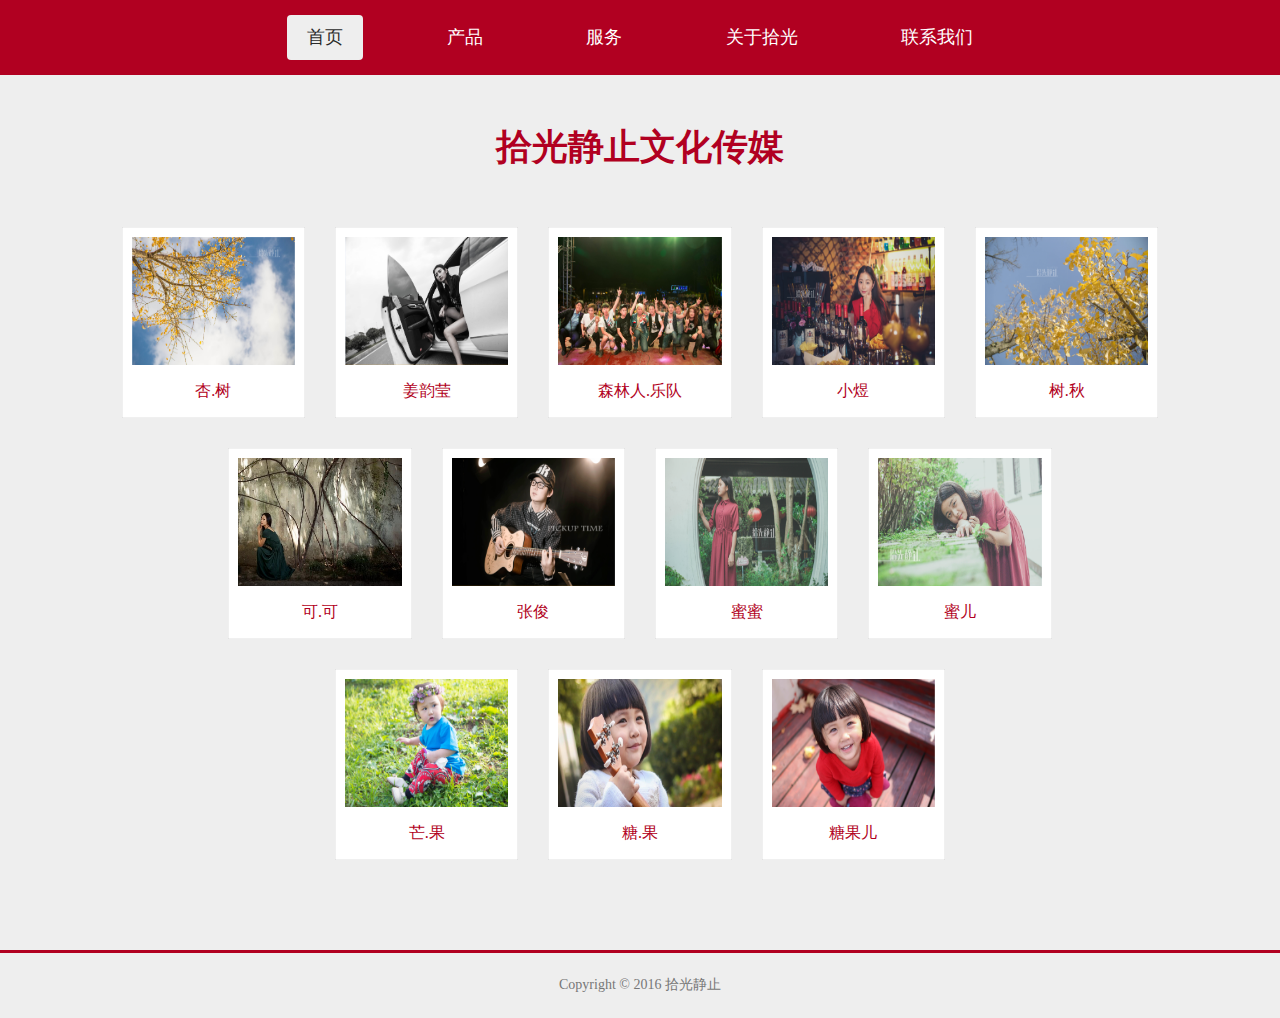
==== commit bddc0628: "add" ====
--- a/index.html
+++ b/index.html
@@ -92,14 +92,14 @@
                 <div class="row">
                     <div class="col-md-2 col-sm-6 col-md-offset-1">
                         <div class="gallery-item">
-                            <img src="images/XS/IMG_4655.jpg" alt="image 1">
+                            <img src="images/XS/1.png" alt="杏树">
                             <!-- gallery-item1 -->
                             <div class="overlay">
-                                <a href="images/XS/IMG_4655.jpg" data-rel="lightbox" class="fa fa-expand"></a>
+                                <a href="images/XS/1.png" data-rel="lightbox" class="fa fa-expand"></a>
                                 <!-- gallery-item1 -->
                             </div>
                             <div class="content-gallery">
-                                <h3>杏树</h3>
+                                <h3>杏.树</h3>
                                 <!-- Etiam sed felis -->
                             </div>
                         </div>
@@ -110,24 +110,24 @@
                         <div class="gallery-item">
                             <div class="image">
                                 <div class="overlay">
-                                    <a href="images/Jiang/IMG_1737.jpg" data-rel="lightbox" class="fa fa-expand"></a>
-                                </div>
-                                <img src="images/Jiang/IMG_1737.jpg" alt="image 2">
-                            </div>
-                            <div class="content-gallery">
-                                <h3>Jiang.</h3>
-                            </div>
-                        </div>
-                        <!-- /.gallery-item -->
-                    </div>
-                    <!-- /.col-md-2 -->
-                    <div class="col-md-2 col-sm-6">
-                        <div class="gallery-item">
-                            <div class="image">
-                                <div class="overlay">
-                                    <a href="images/SLR/IMG_6985.jpg" data-rel="lightbox" class="fa fa-expand"></a>
-                                </div>
-                                <img src="images/SLR/IMG_6985.jpg" alt="image 3">
+                                    <a href="images/Jiang/1.png" data-rel="lightbox" class="fa fa-expand"></a>
+                                </div>
+                                <img src="images/Jiang/1.png" alt="姜韵莹">
+                            </div>
+                            <div class="content-gallery">
+                                <h3>姜韵莹</h3>
+                            </div>
+                        </div>
+                        <!-- /.gallery-item -->
+                    </div>
+                    <!-- /.col-md-2 -->
+                    <div class="col-md-2 col-sm-6">
+                        <div class="gallery-item">
+                            <div class="image">
+                                <div class="overlay">
+                                    <a href="images/SLR/1.png" data-rel="lightbox" class="fa fa-expand"></a>
+                                </div>
+                                <img src="images/SLR/1.png" alt="森林人.乐队">
                             </div>
                             <div class="content-gallery">
                                 <h3>森林人.乐队</h3>
@@ -140,9 +140,9 @@
                         <div class="gallery-item">
                             <div class="image">
                                 <div class="overlay">
-                                    <a href="images/XY/IMG_2899.jpg" data-rel="lightbox" class="fa fa-expand"></a>
-                                </div>
-                                <img src="images/XY/IMG_2899.jpg" alt="image 4">
+                                    <a href="images/XY/1.png" data-rel="lightbox" class="fa fa-expand"></a>
+                                </div>
+                                <img src="images/XY/1.png" alt="小煜">
                             </div>
                             <div class="content-gallery">
                                 <h3>小煜</h3>
@@ -155,9 +155,9 @@
                         <div class="gallery-item">
                             <div class="image">
                                 <div class="overlay">
-                                    <a href="images/XS/IMG_4760.jpg" data-rel="lightbox" class="fa fa-expand"></a>
-                                </div>
-                                <img src="images/XS/IMG_4760.jpg" alt="image 5">
+                                    <a href="images/XS/2.png" data-rel="lightbox" class="fa fa-expand"></a>
+                                </div>
+                                <img src="images/XS/2.png" alt="树.秋">
                             </div>
                             <div class="content-gallery">
                                 <h3>树.秋</h3>
@@ -170,57 +170,57 @@
                         <div class="gallery-item">
                             <div class="image">
                                 <div class="overlay">
-                                    <a href="images/KK/IMG_1231.jpg" data-rel="lightbox" class="fa fa-expand"></a>
-                                </div>
-                                <img src="images/KK/IMG_1231.jpg" alt="image 6">
-                            </div>
-                            <div class="content-gallery">
-                                <h3>可可</h3>
-                            </div>
-                        </div>
-                        <!-- /.gallery-item -->
-                    </div>
-                    <!-- /.col-md-2 -->
-                    <div class="col-md-2 col-sm-6">
-                        <div class="gallery-item">
-                            <div class="image">
-                                <div class="overlay">
-                                    <a href="images/ZJ/IMG_3345.jpg" data-rel="lightbox" class="fa fa-expand"></a>
-                                </div>
-                                <img src="images/ZJ/IMG_3345.jpg" alt="image 7">
-                            </div>
-                            <div class="content-gallery">
-                                <h3>俊.</h3>
-                            </div>
-                        </div>
-                        <!-- /.gallery-item -->
-                    </div>
-                    <!-- /.col-md-2 -->
-                    <div class="col-md-2 col-sm-6">
-                        <div class="gallery-item">
-                            <div class="image">
-                                <div class="overlay">
-                                    <a href="images/MM/IMG_7778.jpg" data-rel="lightbox" class="fa fa-expand"></a>
-                                </div>
-                                <img src="images/MM/IMG_7778.jpg" alt="image 8">
-                            </div>
-                            <div class="content-gallery">
-                                <h3>蜜.</h3>
-                            </div>
-                        </div>
-                        <!-- /.gallery-item -->
-                    </div>
-                    <!-- /.col-md-2 -->
-                    <div class="col-md-2 col-sm-6">
-                        <div class="gallery-item">
-                            <div class="image">
-                                <div class="overlay">
-                                    <a href="images/MM/IMG_7777.jpg" data-rel="lightbox" class="fa fa-expand"></a>
-                                </div>
-                                <img src="images/MM/IMG_7777.jpg" alt="image 9">
-                            </div>
-                            <div class="content-gallery">
-                                <h3>MI.</h3>
+                                    <a href="images/KK/1.png" data-rel="lightbox" class="fa fa-expand"></a>
+                                </div>
+                                <img src="images/KK/1.png" alt="可可">
+                            </div>
+                            <div class="content-gallery">
+                                <h3>可.可</h3>
+                            </div>
+                        </div>
+                        <!-- /.gallery-item -->
+                    </div>
+                    <!-- /.col-md-2 -->
+                    <div class="col-md-2 col-sm-6">
+                        <div class="gallery-item">
+                            <div class="image">
+                                <div class="overlay">
+                                    <a href="images/ZJ/1.png" data-rel="lightbox" class="fa fa-expand"></a>
+                                </div>
+                                <img src="images/ZJ/1.png" alt="张俊">
+                            </div>
+                            <div class="content-gallery">
+                                <h3>张俊</h3>
+                            </div>
+                        </div>
+                        <!-- /.gallery-item -->
+                    </div>
+                    <!-- /.col-md-2 -->
+                    <div class="col-md-2 col-sm-6">
+                        <div class="gallery-item">
+                            <div class="image">
+                                <div class="overlay">
+                                    <a href="images/MM/1.png" data-rel="lightbox" class="fa fa-expand"></a>
+                                </div>
+                                <img src="images/MM/1.png" alt="蜜蜜">
+                            </div>
+                            <div class="content-gallery">
+                                <h3>蜜蜜</h3>
+                            </div>
+                        </div>
+                        <!-- /.gallery-item -->
+                    </div>
+                    <!-- /.col-md-2 -->
+                    <div class="col-md-2 col-sm-6">
+                        <div class="gallery-item">
+                            <div class="image">
+                                <div class="overlay">
+                                    <a href="images/MM/2.png" data-rel="lightbox" class="fa fa-expand"></a>
+                                </div>
+                                <img src="images/MM/2.png" alt="蜜蜜">
+                            </div>
+                            <div class="content-gallery">
+                                <h3>蜜儿</h3>
                             </div>
                         </div>
                         <!-- /.gallery-item -->
@@ -230,42 +230,42 @@
                         <div class="gallery-item">
                             <div class="image">
                                 <div class="overlay">
-                                    <a href="images/TG/IMG_2374.jpg" data-rel="lightbox" class="fa fa-expand"></a>
-                                </div>
-                                <img src="images/TG/IMG_2374.jpg" alt="image 10">
-                            </div>
-                            <div class="content-gallery">
-                                <h3>Download</h3>
-                            </div>
-                        </div>
-                        <!-- /.gallery-item -->
-                    </div>
-                    <!-- /.col-md-2 -->
-                    <div class="col-md-2 col-sm-6">
-                        <div class="gallery-item">
-                            <div class="image">
-                                <div class="overlay">
-                                    <a href="images/TG/IMG_2312.jpg" data-rel="lightbox" class="fa fa-expand"></a>
-                                </div>
-                                <img src="images/TG/IMG_2312.jpg" alt="image 11">
-                            </div>
-                            <div class="content-gallery">
-                                <h3>糖果</h3>
-                            </div>
-                        </div>
-                        <!-- /.gallery-item -->
-                    </div>
-                    <!-- /.col-md-2 -->
-                    <div class="col-md-2 col-sm-6">
-                        <div class="gallery-item">
-                            <div class="image">
-                                <div class="overlay">
-                                    <a href="images/ZJ/IMG_3333.jpg" data-rel="lightbox" class="fa fa-expand"></a>
-                                </div>
-                                <img src="images/ZJ/IMG_3333.jpg" alt="image 12">
-                            </div>
-                            <div class="content-gallery">
-                                <h3>拾光</h3>
+                                    <a href="images/TG/3.png" data-rel="lightbox" class="fa fa-expand"></a>
+                                </div>
+                                <img src="images/TG/3.png" alt="芒果">
+                            </div>
+                            <div class="content-gallery">
+                                <h3>芒.果</h3>
+                            </div>
+                        </div>
+                        <!-- /.gallery-item -->
+                    </div>
+                    <!-- /.col-md-2 -->
+                    <div class="col-md-2 col-sm-6">
+                        <div class="gallery-item">
+                            <div class="image">
+                                <div class="overlay">
+                                    <a href="images/TG/1.png" data-rel="lightbox" class="fa fa-expand"></a>
+                                </div>
+                                <img src="images/TG/1.png" alt="糖果1">
+                            </div>
+                            <div class="content-gallery">
+                                <h3>糖.果</h3>
+                            </div>
+                        </div>
+                        <!-- /.gallery-item -->
+                    </div>
+                    <!-- /.col-md-2 -->
+                    <div class="col-md-2 col-sm-6">
+                        <div class="gallery-item">
+                            <div class="image">
+                                <div class="overlay">
+                                    <a href="images/TG/2.png" data-rel="lightbox" class="fa fa-expand"></a>
+                                </div>
+                                <img src="images/TG/2.png" alt="糖果2">
+                            </div>
+                            <div class="content-gallery">
+                                <h3>糖果儿</h3>
                             </div>
                         </div>
                         <!-- /.gallery-item -->
--- a/css/templatemo_style.css
+++ b/css/templatemo_style.css
@@ -1,6 +1,6 @@
 /* Credit: http://www.cssmoban.com */
 *{
-  font-family: "微软雅黑";
+  font-family: "微软雅黑"!important ;
 }
 
 .site-header .main-navigation ul, .services #icons ul, .about #icons-about ul {
